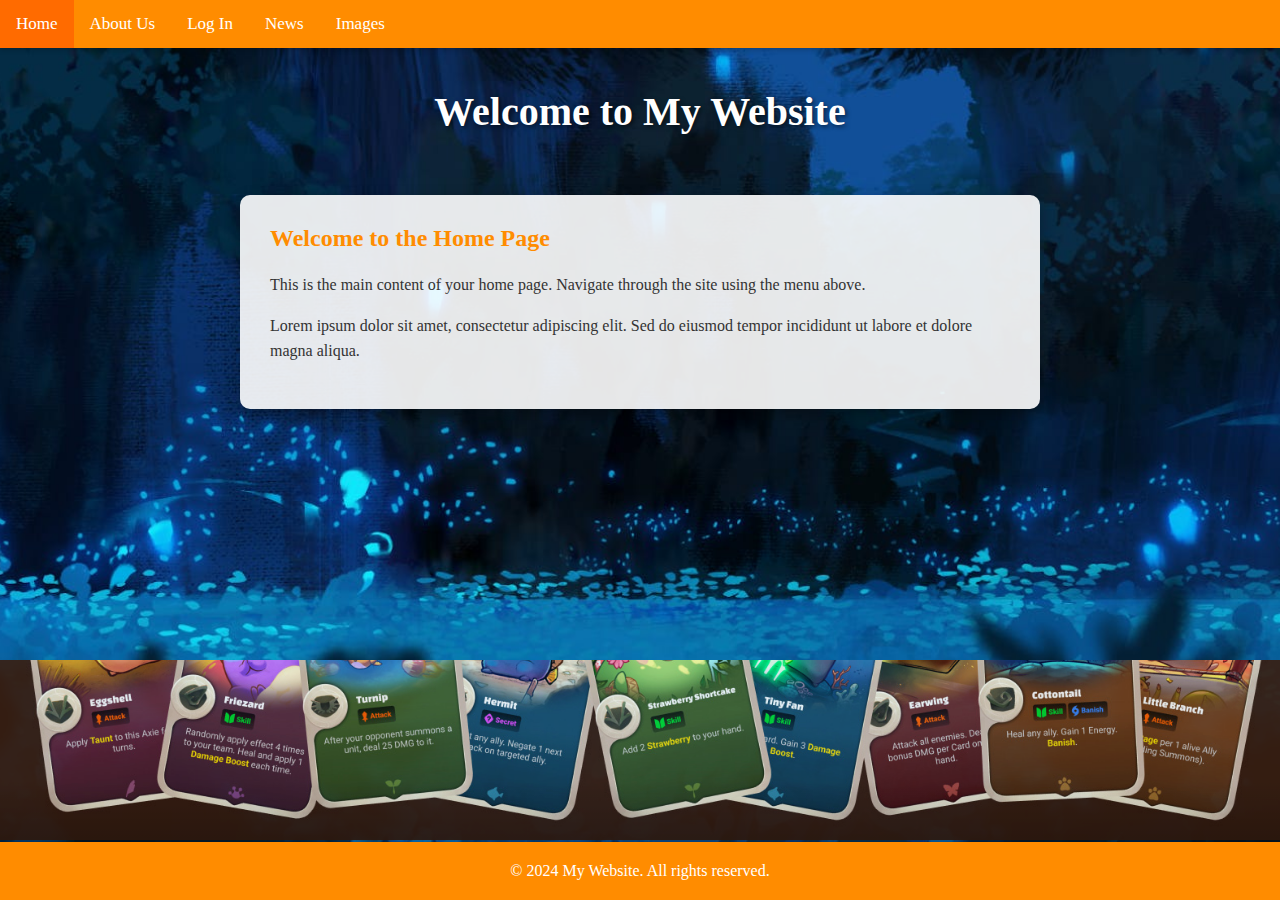
==== index.html @ 25cd3b6a "hello website" ====
<!DOCTYPE html>
<html lang="en">
<head>
    <meta charset="UTF-8">
    <meta name="viewport" content="width=device-width, initial-scale=1.0">
    <title>My Website</title>
    <style>
        * {
            margin: 0;
            padding: 0;
            box-sizing: border-box;
        }

        body {
            min-height: 100vh;
            display: flex;
            flex-direction: column;
            background-image: url('./images/mainpage.jpg');
            background-size: cover;
            background-position: center;
            background-repeat: no-repeat;
            background-attachment: fixed;
        }

        .navbar {
            background-color: #FF8C00;
            overflow: hidden;
            position: sticky;
            top: 0;
            width: 100%;
            box-shadow: 0 2px 5px rgba(0,0,0,0.2);
            z-index: 1000;
        }

        .navbar a {
            float: left;
            color: white;
            text-align: center;
            padding: 14px 16px;
            text-decoration: none;
            font-size: 17px;
            transition: 0.3s;
        }

        .navbar a:hover {
            background-color: #FF6B00;
            color: white;
        }

        .navbar a.active {
            background-color: #FF6B00;
            color: white;
        }

        header {
            text-align: center;
            padding: 40px 20px;
        }

        header h1 {
            color: white;
            text-shadow: 2px 2px 4px rgba(0,0,0,0.5);
            font-size: 2.5em;
        }

        .content {
            padding: 20px;
            flex: 1;
            position: relative;
            margin-bottom: 200px;
        }

        .content-container {
            background-color: rgba(255, 255, 255, 0.9);
            padding: 30px;
            border-radius: 10px;
            max-width: 800px;
            margin: 0 auto;
            box-shadow: 0 5px 15px rgba(0,0,0,0.3);
        }

        .content h2 {
            color: #FF8C00;
            margin-bottom: 20px;
        }

        .content p {
            color: #333;
            line-height: 1.6;
            margin-bottom: 15px;
        }

        .cards-decoration {
            position: fixed;
            bottom: 60px;
            left: 0;
            width: 100%;
            height: 180px;
            z-index: 99;
            pointer-events: none;
        }

        .cards-decoration::before {
            content: '';
            position: absolute;
            bottom: 0;
            left: 0;
            right: 0;
            height: 180px;
            background-image: url('./images/cards.jpg');
            background-size: cover;
            background-position: center bottom;
            background-repeat: repeat-x;
            opacity: 0.9;
            animation: cardFloat 6s ease-in-out infinite;
        }

        .cards-decoration::after {
            content: '';
            position: absolute;
            bottom: 0;
            left: 0;
            right: 0;
            height: 60px;
            background: linear-gradient(to bottom, transparent, rgba(0,0,0,0.2));
        }

        @keyframes cardFloat {
            0% {
                transform: translateY(0);
            }
            50% {
                transform: translateY(-10px);
            }
            100% {
                transform: translateY(0);
            }
        }

        footer {
            background-color: #FF8C00;
            color: white;
            text-align: center;
            padding: 20px;
            width: 100%;
            position: fixed;
            bottom: 0;
            left: 0;
            z-index: 100;
        }

        @media (max-width: 768px) {
            .cards-decoration {
                height: 120px;
                bottom: 60px;
            }
            .cards-decoration::before {
                height: 120px;
            }
            .content {
                margin-bottom: 180px;
            }
            .content-container {
                margin: 0 15px;
            }
        }
    </style>
</head>
<body>
    <div class="navbar">
        <a href="index.html" class="active">Home</a>
        <a href="about.html">About Us</a>
        <a href="login.html">Log In</a>
        <a href="news.html">News</a>
        <a href="images.html">Images</a>
    </div>

    <header>
        <h1>Welcome to My Website</h1>
    </header>

    <main class="content">
        <div class="content-container">
            <h2>Welcome to the Home Page</h2>
            <p>This is the main content of your home page. Navigate through the site using the menu above.</p>
            <p>Lorem ipsum dolor sit amet, consectetur adipiscing elit. Sed do eiusmod tempor incididunt ut labore et dolore magna aliqua.</p>
        </div>
    </main>

    <div class="cards-decoration"></div>

    <footer>
        <p>&copy; 2024 My Website. All rights reserved.</p>
    </footer>
</body>
</html>
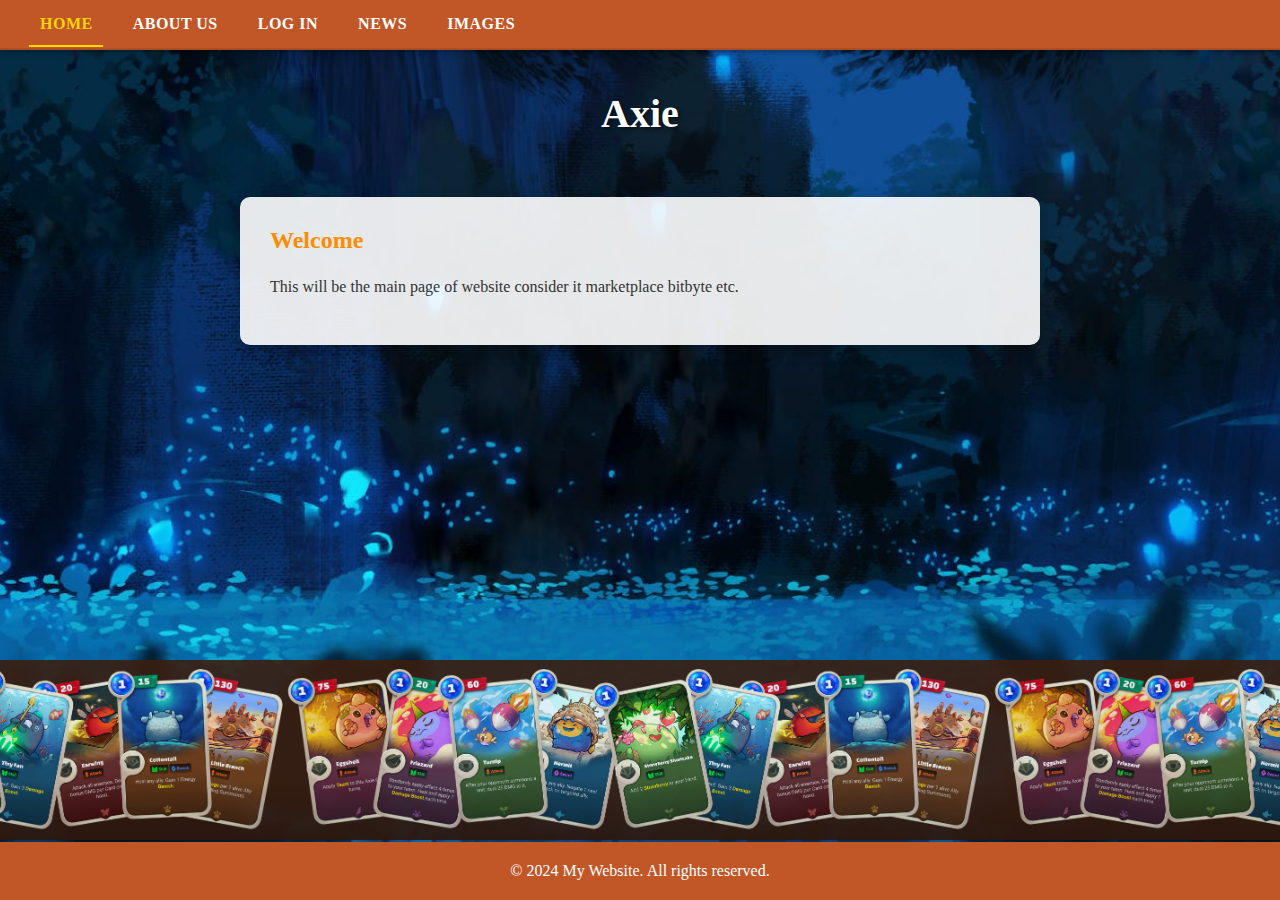
==== commit 15b7f02e: "added code" ====
--- a/index.html
+++ b/index.html
@@ -3,7 +3,7 @@
 <head>
     <meta charset="UTF-8">
     <meta name="viewport" content="width=device-width, initial-scale=1.0">
-    <title>My Website</title>
+    <title>Axie</title>
     <style>
         * {
             margin: 0;
@@ -23,33 +23,71 @@
         }
 
         .navbar {
-            background-color: #FF8C00;
+            background-color: #C15627;
             overflow: hidden;
             position: sticky;
             top: 0;
             width: 100%;
-            box-shadow: 0 2px 5px rgba(0,0,0,0.2);
+            box-shadow: 0 2px 5px rgba(0,0,0,0.3);
             z-index: 1000;
+            padding: 0 20px;
+            display: flex;
+            align-items: center;
+            height: 50px;
+            border-bottom: 2px solid rgba(0,0,0,0.1);
         }
 
         .navbar a {
             float: left;
             color: white;
             text-align: center;
-            padding: 14px 16px;
+            padding: 14px 20px;
             text-decoration: none;
-            font-size: 17px;
+            font-size: 16px;
+            font-weight: bold;
+            text-transform: uppercase;
+            letter-spacing: 0.5px;
             transition: 0.3s;
+            position: relative;
         }
 
         .navbar a:hover {
-            background-color: #FF6B00;
-            color: white;
+            background-color: rgba(255,255,255,0.1);
+            color: #FFD700;
         }
 
         .navbar a.active {
-            background-color: #FF6B00;
-            color: white;
+            color: #FFD700;
+        }
+
+        .navbar a:after {
+            content: '';
+            position: absolute;
+            bottom: 0;
+            left: 50%;
+            transform: translateX(-50%);
+            width: 0;
+            height: 2px;
+            background-color: #FFD700;
+            transition: width 0.3s;
+        }
+
+        .navbar a:hover:after,
+        .navbar a.active:after {
+            width: 80%;
+        }
+
+        .play-button {
+            margin-left: auto;
+            background-color: #8B4513;
+            padding: 8px 20px;
+            border-radius: 5px;
+            font-weight: bold;
+            text-transform: uppercase;
+        }
+
+        .play-button:hover {
+            background-color: #A0522D !important;
         }
 
         header {
@@ -98,6 +136,7 @@
             height: 180px;
             z-index: 99;
             pointer-events: none;
+            overflow: hidden;
         }
 
         .cards-decoration::before {
@@ -108,11 +147,12 @@
             right: 0;
             height: 180px;
             background-image: url('./images/cards.jpg');
-            background-size: cover;
+            background-size: contain;
             background-position: center bottom;
             background-repeat: repeat-x;
             opacity: 0.9;
             animation: cardFloat 6s ease-in-out infinite;
+            transform-origin: bottom;
         }
 
         .cards-decoration::after {
@@ -138,7 +178,7 @@
         }
 
         footer {
-            background-color: #FF8C00;
+            background-color: #C15627;
             color: white;
             text-align: center;
             padding: 20px;
@@ -173,17 +213,17 @@
         <a href="login.html">Log In</a>
         <a href="news.html">News</a>
         <a href="images.html">Images</a>
+    
     </div>
 
     <header>
-        <h1>Welcome to My Website</h1>
+        <h1>Axie</h1>
     </header>
 
     <main class="content">
         <div class="content-container">
-            <h2>Welcome to the Home Page</h2>
-            <p>This is the main content of your home page. Navigate through the site using the menu above.</p>
-            <p>Lorem ipsum dolor sit amet, consectetur adipiscing elit. Sed do eiusmod tempor incididunt ut labore et dolore magna aliqua.</p>
+            <h2>Welcome</h2>
+            <p>This will be the main page of website consider it marketplace bitbyte etc.</p>
         </div>
     </main>
 
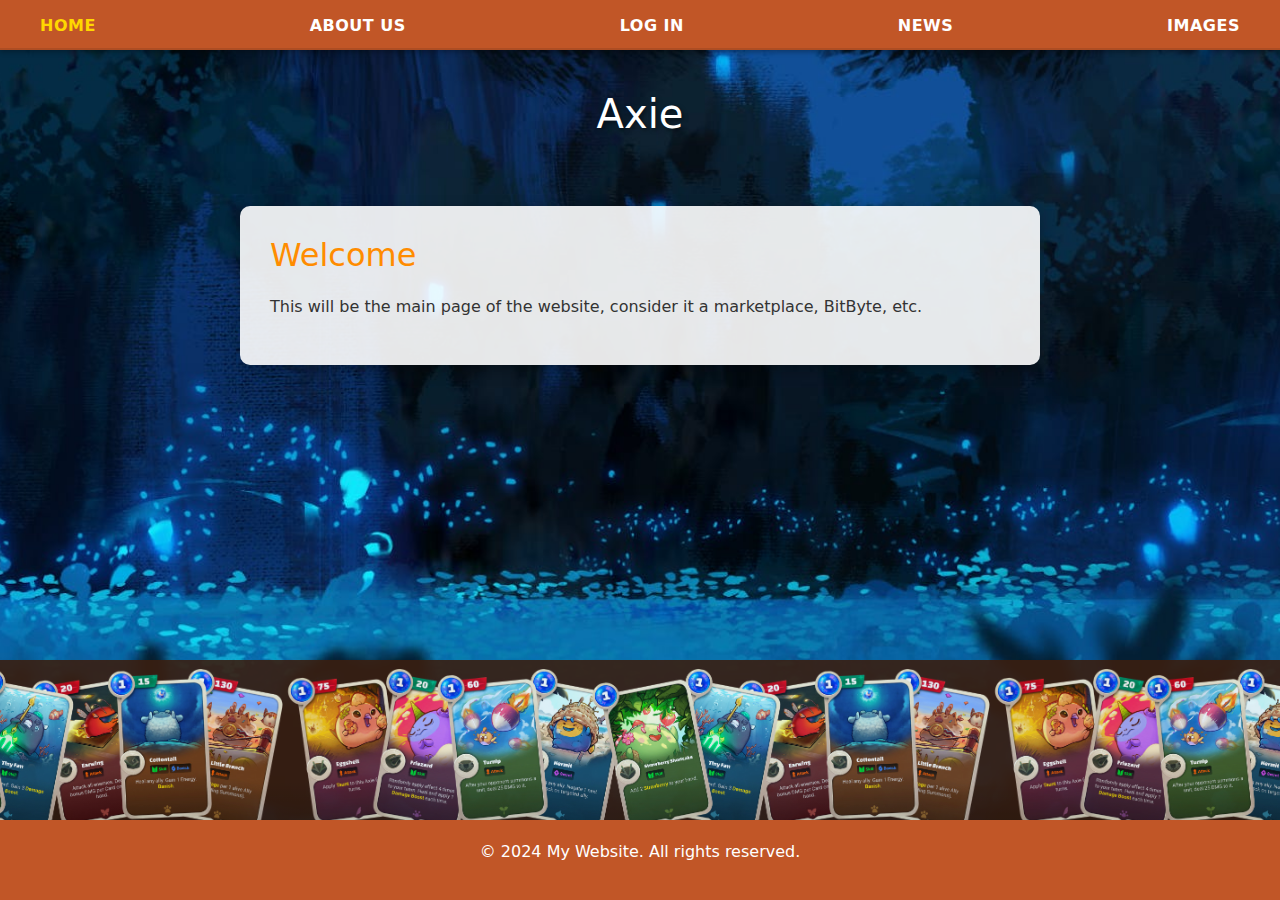
==== commit de91babc: "added code" ====
--- a/index.html
+++ b/index.html
@@ -4,6 +4,11 @@
     <meta charset="UTF-8">
     <meta name="viewport" content="width=device-width, initial-scale=1.0">
     <title>Axie</title>
+
+    
+    <link href="https://cdn.jsdelivr.net/npm/bootstrap@5.3.0-alpha1/dist/css/bootstrap.min.css" rel="stylesheet">
+    <script src="https://cdn.jsdelivr.net/npm/@popperjs/core@2.11.6/dist/umd/popper.min.js"></script>
+    <script src="https://cdn.jsdelivr.net/npm/bootstrap@5.3.0-alpha1/dist/js/bootstrap.min.js"></script>
     <style>
         * {
             margin: 0;
@@ -213,7 +218,6 @@
         <a href="login.html">Log In</a>
         <a href="news.html">News</a>
         <a href="images.html">Images</a>
-    
     </div>
 
     <header>
@@ -223,7 +227,7 @@
     <main class="content">
         <div class="content-container">
             <h2>Welcome</h2>
-            <p>This will be the main page of website consider it marketplace bitbyte etc.</p>
+            <p>This will be the main page of the website, consider it a marketplace, BitByte, etc.</p>
         </div>
     </main>
 
@@ -232,5 +236,8 @@
     <footer>
         <p>&copy; 2024 My Website. All rights reserved.</p>
     </footer>
+
+    
+    
 </body>
-</html> +</html>
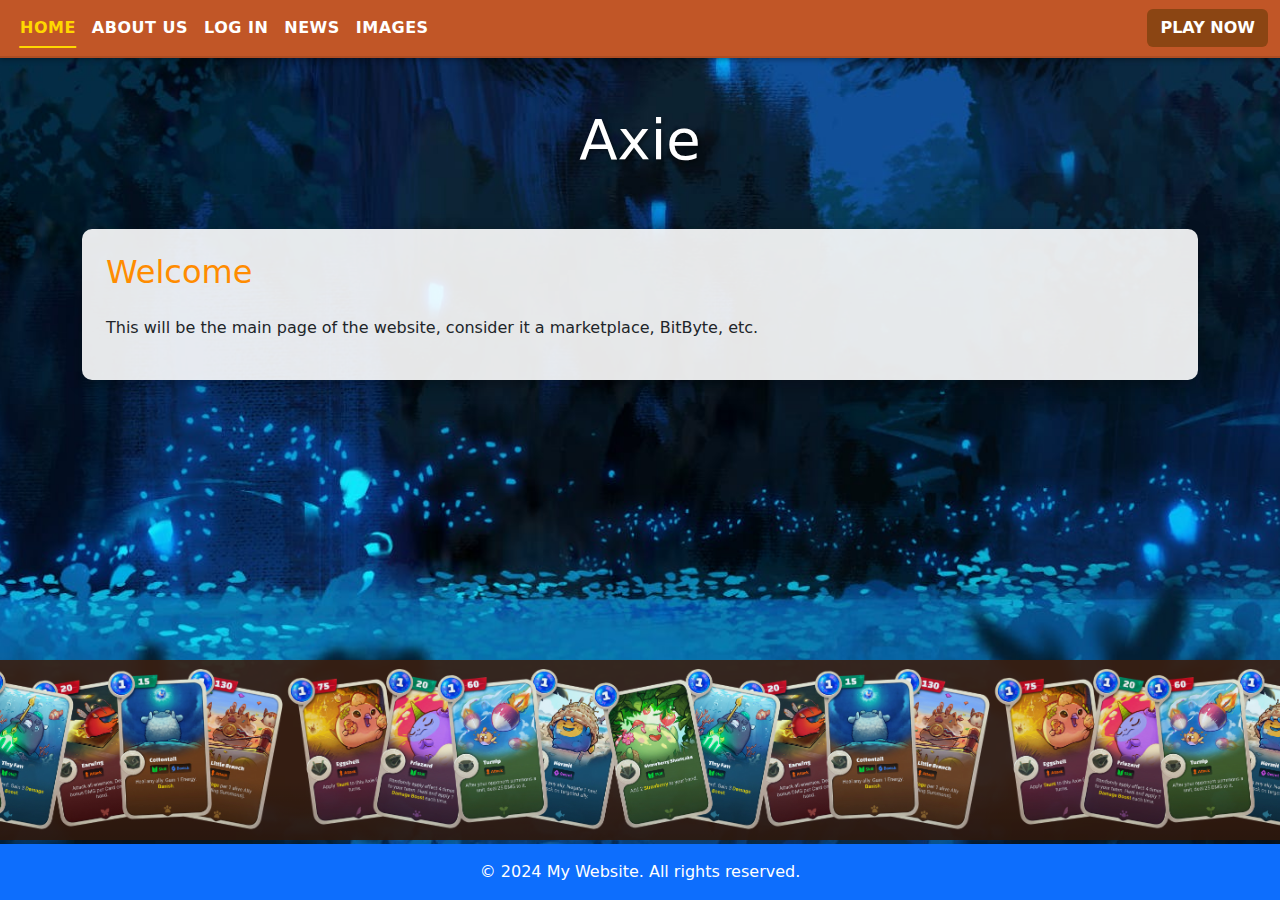
==== commit ebec62d1: "add" ====
--- a/index.html
+++ b/index.html
@@ -4,240 +4,75 @@
     <meta charset="UTF-8">
     <meta name="viewport" content="width=device-width, initial-scale=1.0">
     <title>Axie</title>
-
-    
     <link href="https://cdn.jsdelivr.net/npm/bootstrap@5.3.0-alpha1/dist/css/bootstrap.min.css" rel="stylesheet">
-    <script src="https://cdn.jsdelivr.net/npm/@popperjs/core@2.11.6/dist/umd/popper.min.js"></script>
-    <script src="https://cdn.jsdelivr.net/npm/bootstrap@5.3.0-alpha1/dist/js/bootstrap.min.js"></script>
-    <style>
-        * {
-            margin: 0;
-            padding: 0;
-            box-sizing: border-box;
-        }
-
-        body {
-            min-height: 100vh;
-            display: flex;
-            flex-direction: column;
-            background-image: url('./images/mainpage.jpg');
-            background-size: cover;
-            background-position: center;
-            background-repeat: no-repeat;
-            background-attachment: fixed;
-        }
-
-        .navbar {
-            background-color: #C15627;
-            overflow: hidden;
-            position: sticky;
-            top: 0;
-            width: 100%;
-            box-shadow: 0 2px 5px rgba(0,0,0,0.3);
-            z-index: 1000;
-            padding: 0 20px;
-            display: flex;
-            align-items: center;
-            height: 50px;
-            border-bottom: 2px solid rgba(0,0,0,0.1);
-        }
-
-        .navbar a {
-            float: left;
-            color: white;
-            text-align: center;
-            padding: 14px 20px;
-            text-decoration: none;
-            font-size: 16px;
-            font-weight: bold;
-            text-transform: uppercase;
-            letter-spacing: 0.5px;
-            transition: 0.3s;
-            position: relative;
-        }
-
-        .navbar a:hover {
-            background-color: rgba(255,255,255,0.1);
-            color: #FFD700;
-        }
-
-        .navbar a.active {
-            color: #FFD700;
-        }
-
-        .navbar a:after {
-            content: '';
-            position: absolute;
-            bottom: 0;
-            left: 50%;
-            transform: translateX(-50%);
-            width: 0;
-            height: 2px;
-            background-color: #FFD700;
-            transition: width 0.3s;
-        }
-
-        .navbar a:hover:after,
-        .navbar a.active:after {
-            width: 80%;
-        }
-
-        .play-button {
-            margin-left: auto;
-            background-color: #8B4513;
-            padding: 8px 20px;
-            border-radius: 5px;
-            font-weight: bold;
-            text-transform: uppercase;
-        }
-
-        .play-button:hover {
-            background-color: #A0522D !important;
-        }
-
-        header {
-            text-align: center;
-            padding: 40px 20px;
-        }
-
-        header h1 {
-            color: white;
-            text-shadow: 2px 2px 4px rgba(0,0,0,0.5);
-            font-size: 2.5em;
-        }
-
-        .content {
-            padding: 20px;
-            flex: 1;
-            position: relative;
-            margin-bottom: 200px;
-        }
-
-        .content-container {
-            background-color: rgba(255, 255, 255, 0.9);
-            padding: 30px;
-            border-radius: 10px;
-            max-width: 800px;
-            margin: 0 auto;
-            box-shadow: 0 5px 15px rgba(0,0,0,0.3);
-        }
-
-        .content h2 {
-            color: #FF8C00;
-            margin-bottom: 20px;
-        }
-
-        .content p {
-            color: #333;
-            line-height: 1.6;
-            margin-bottom: 15px;
-        }
-
-        .cards-decoration {
-            position: fixed;
-            bottom: 60px;
-            left: 0;
-            width: 100%;
-            height: 180px;
-            z-index: 99;
-            pointer-events: none;
-            overflow: hidden;
-        }
-
-        .cards-decoration::before {
-            content: '';
-            position: absolute;
-            bottom: 0;
-            left: 0;
-            right: 0;
-            height: 180px;
-            background-image: url('./images/cards.jpg');
-            background-size: contain;
-            background-position: center bottom;
-            background-repeat: repeat-x;
-            opacity: 0.9;
-            animation: cardFloat 6s ease-in-out infinite;
-            transform-origin: bottom;
-        }
-
-        .cards-decoration::after {
-            content: '';
-            position: absolute;
-            bottom: 0;
-            left: 0;
-            right: 0;
-            height: 60px;
-            background: linear-gradient(to bottom, transparent, rgba(0,0,0,0.2));
-        }
-
-        @keyframes cardFloat {
-            0% {
-                transform: translateY(0);
-            }
-            50% {
-                transform: translateY(-10px);
-            }
-            100% {
-                transform: translateY(0);
-            }
-        }
-
-        footer {
-            background-color: #C15627;
-            color: white;
-            text-align: center;
-            padding: 20px;
-            width: 100%;
-            position: fixed;
-            bottom: 0;
-            left: 0;
-            z-index: 100;
-        }
-
-        @media (max-width: 768px) {
-            .cards-decoration {
-                height: 120px;
-                bottom: 60px;
-            }
-            .cards-decoration::before {
-                height: 120px;
-            }
-            .content {
-                margin-bottom: 180px;
-            }
-            .content-container {
-                margin: 0 15px;
-            }
-        }
-    </style>
+    <link rel="stylesheet" type="text/css" href="styles.css">
 </head>
 <body>
-    <div class="navbar">
-        <a href="index.html" class="active">Home</a>
-        <a href="about.html">About Us</a>
-        <a href="login.html">Log In</a>
-        <a href="news.html">News</a>
-        <a href="images.html">Images</a>
-    </div>
+    <div class="custom-cursor"></div>
+    <nav class="navbar navbar-expand-lg sticky-top">
+        <div class="container-fluid">
+            <button class="navbar-toggler" type="button" data-bs-toggle="collapse" data-bs-target="#navbarNav" aria-controls="navbarNav" aria-expanded="false" aria-label="Toggle navigation">
+                <span class="navbar-toggler-icon"></span>
+            </button>
+            <div class="collapse navbar-collapse" id="navbarNav">
+                <ul class="navbar-nav me-auto">
+                    <li class="nav-item"><a class="nav-link active" href="index.html">Home</a></li>
+                    <li class="nav-item"><a class="nav-link" href="about.html">About Us</a></li>
+                    <li class="nav-item"><a class="nav-link" href="login.html">Log In</a></li>
+                    <li class="nav-item"><a class="nav-link" href="news.html">News</a></li>
+                    <li class="nav-item"><a class="nav-link" href="images.html">Images</a></li>
+                </ul>
+                <a href="#" class="btn play-button">Play Now</a>
+            </div>
+        </div>
+    </nav>
 
-    <header>
-        <h1>Axie</h1>
+    <header class="text-center py-5">
+        <h1 class="display-4">Axie</h1>
     </header>
 
-    <main class="content">
-        <div class="content-container">
-            <h2>Welcome</h2>
-            <p>This will be the main page of the website, consider it a marketplace, BitByte, etc.</p>
+    <main class="content flex-grow-1">
+        <div class="container">
+            <div class="content-container p-4">
+                <h2 class="mb-4">Welcome</h2>
+                <p>This will be the main page of the website, consider it a marketplace, BitByte, etc.</p>
+            </div>
         </div>
     </main>
 
     <div class="cards-decoration"></div>
 
-    <footer>
-        <p>&copy; 2024 My Website. All rights reserved.</p>
+    <footer class="bg-primary text-white text-center py-3 fixed-bottom">
+        <p class="mb-0">&copy; 2024 My Website. All rights reserved.</p>
     </footer>
 
+    <script src="https://cdn.jsdelivr.net/npm/@popperjs/core@2.11.6/dist/umd/popper.min.js"></script>
+    <script src="https://cdn.jsdelivr.net/npm/bootstrap@5.3.0-alpha1/dist/js/bootstrap.min.js"></script>
     
-    
+    <script>
+        document.addEventListener('DOMContentLoaded', function() {
+            const cursor = document.querySelector('.custom-cursor');
+            
+            document.addEventListener('mousemove', (e) => {
+                cursor.style.left = e.clientX - 16 + 'px';
+                cursor.style.top = e.clientY - 16 + 'px';
+            });
+
+            let floatY = 0;
+            let floatDirection = 1;
+
+            function animateCursor() {
+                floatY += 0.2 * floatDirection;
+                
+                if (floatY > 3) floatDirection = -1;
+                if (floatY < -3) floatDirection = 1;
+                
+                cursor.style.transform = `translateY(${floatY}px)`;
+                requestAnimationFrame(animateCursor);
+            }
+
+            animateCursor();
+        });
+    </script>
 </body>
-</html>
+</html>--- a/styles.css
+++ b/styles.css
@@ -0,0 +1,143 @@
+body {
+            min-height: 100vh;
+            display: flex;
+            flex-direction: column;
+            background-image: url('./images/mainpage.jpg');
+            background-size: cover;
+            background-position: center;
+            background-repeat: no-repeat;
+            background-attachment: fixed;
+        }
+        
+        .navbar {
+            background-color: #C15627;
+            box-shadow: 0 2px 5px rgba(0,0,0,0.3);
+            border-bottom: 2px solid rgba(0,0,0,0.1);
+        }
+        
+        .navbar-nav .nav-link {
+            color: white;
+            font-weight: bold;
+            text-transform: uppercase;
+            letter-spacing: 0.5px;
+            position: relative;
+            padding: 0.5rem 1rem;
+        }
+        
+        .navbar-nav .nav-link:hover,
+        .navbar-nav .nav-link.active {
+            color: #FFD700;
+        }
+        
+        .navbar-nav .nav-link::after {
+            content: '';
+            position: absolute;
+            bottom: 0;
+            left: 50%;
+            transform: translateX(-50%);
+            width: 0;
+            height: 2px;
+            background-color: #FFD700;
+            transition: width 0.3s;
+        }
+        
+        .navbar-nav .nav-link:hover::after,
+        .navbar-nav .nav-link.active::after {
+            width: 80%;
+        }
+        
+        .play-button {
+            background-color: #8B4513;
+            color: white;
+            font-weight: bold;
+            text-transform: uppercase;
+        }
+        
+        .play-button:hover {
+            background-color: #A0522D;
+            color: white;
+        }
+        
+        header h1 {
+            color: white;
+            text-shadow: 2px 2px 4px rgba(0,0,0,0.5);
+        }
+        
+        .content-container {
+            background-color: rgba(255, 255, 255, 0.9);
+            border-radius: 10px;
+            box-shadow: 0 5px 15px rgba(0,0,0,0.3);
+        }
+        
+        .content h2 {
+            color: #FF8C00;
+        }
+        
+        .cards-decoration {
+            position: fixed;
+            bottom: 60px;
+            left: 0;
+            width: 100%;
+            height: 180px;
+            z-index: 99;
+            pointer-events: none;
+            overflow: hidden;
+        }
+        
+        .cards-decoration::before {
+            content: '';
+            position: absolute;
+            bottom: 0;
+            left: 0;
+            right: 0;
+            height: 180px;
+            background-image: url('./images/cards.jpg');
+            background-size: contain;
+            background-position: center bottom;
+            background-repeat: repeat-x;
+            opacity: 0.9;
+            animation: cardFloat 6s ease-in-out infinite;
+            transform-origin: bottom;
+        }
+        
+        .cards-decoration::after {
+            content: '';
+            position: absolute;
+            bottom: 0;
+            left: 0;
+            right: 0;
+            height: 60px;
+            background: linear-gradient(to bottom, transparent, rgba(0,0,0,0.2));
+        }
+        
+        @keyframes cardFloat {
+            0%, 100% { transform: translateY(0); }
+            50% { transform: translateY(-10px); }
+        }
+        
+        .custom-cursor {
+            width: 100px;
+            height: 100px;
+            background-image: url('https://hebbkx1anhila5yf.public.blob.vercel-storage.com/bird%20cursor-yvI7wSdpG5uB604eN1w5zrMa7hqohb.png');
+            background-size: contain;
+            background-repeat: no-repeat;
+            position: fixed;
+            pointer-events: none;
+            z-index: 9999;
+            transition: transform 0.1s ease;
+            transform-origin: center center;
+        }
+        
+        a:hover ~ .custom-cursor,
+        button:hover ~ .custom-cursor {
+            transform: scale(1.2);
+        }
+        
+        * { cursor: none; }
+        
+        @media (max-width: 768px) {
+            .cards-decoration, .cards-decoration::before { height: 120px; }
+            .content { margin-bottom: 180px; }
+        }
+
+        